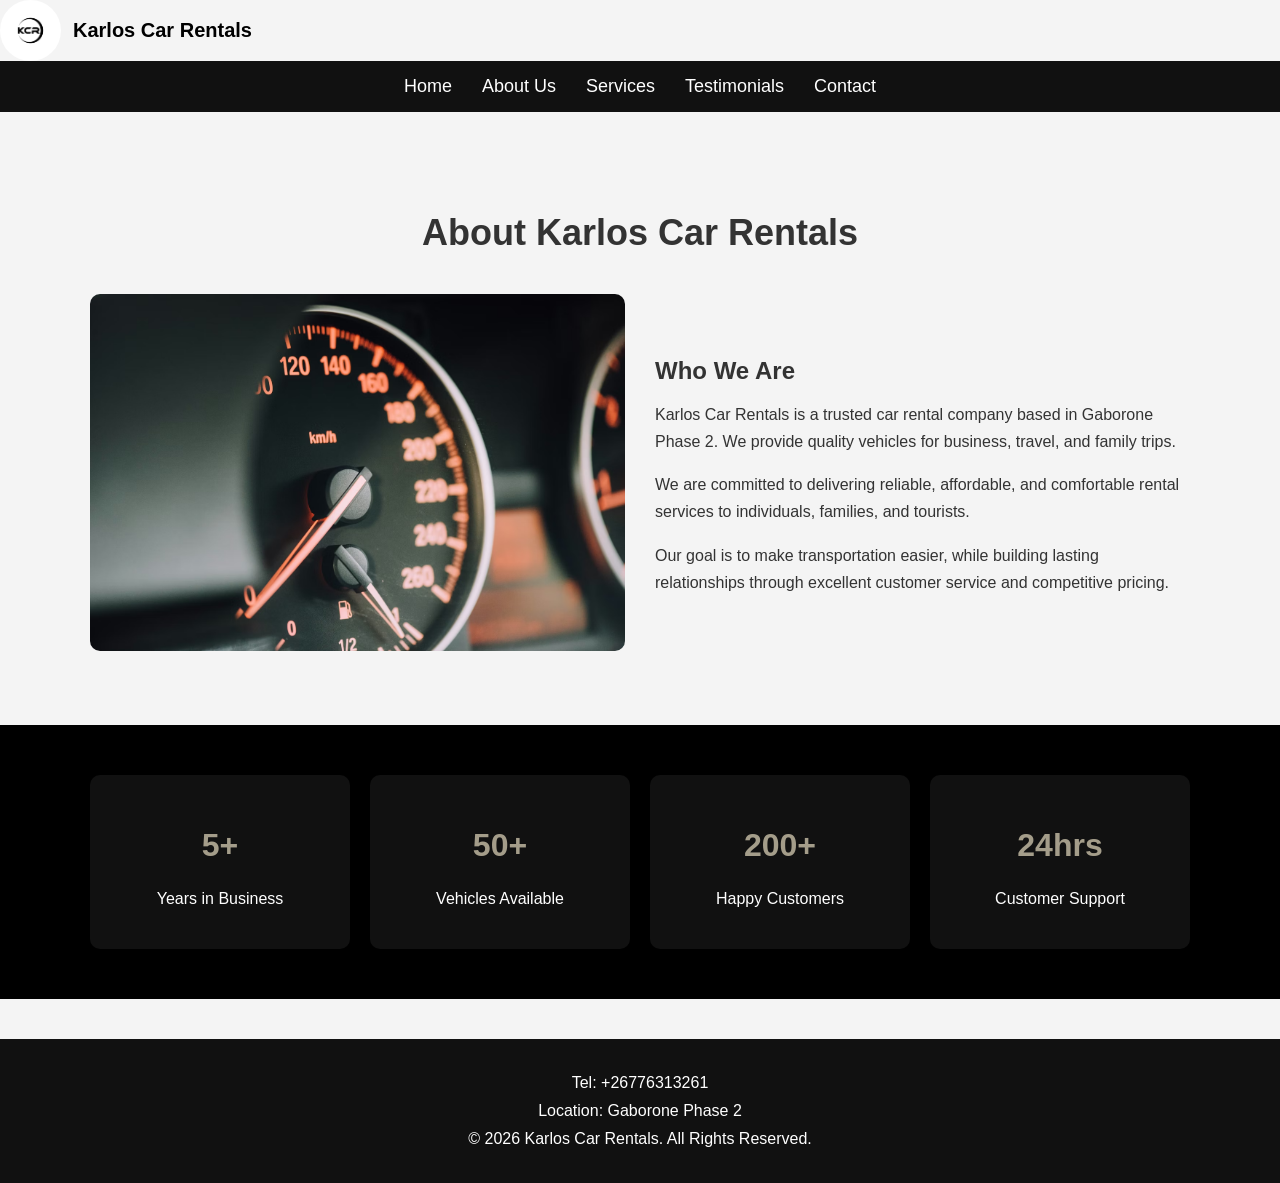
==== about.html @ 66a82c1a "First commit" ====
<!DOCTYPE html>
<html lang="en">
<head>
    <meta charset="UTF-8">
    <meta name="viewport" content="width=device-width, initial-scale=1.0">
    <title>About Us | Karlos Car Rentals</title>
    <link rel="stylesheet" href="style.css">
</head>
<body>

<header>
     <div style="display:flex; align-items:center;">
    <img src="images/logo.jpg" alt="KCR Logo" 
         style="width:55px; height:55px; object-fit:contain; border-radius:50%; margin-right:12px; background:white; padding:3px;">
    
       <span style="color:rgb(0, 0, 0); font-size:20px; font-weight:600;">
        Karlos Car Rentals
    </span>
</div>

    <nav>
        <ul>
            <li><a href="index.html">Home</a></li>
            <li><a href="about.html" class="active">About Us</a></li>
            <li><a href="services.html">Services</a></li>
            <li><a href="testimonials.html">Testimonials</a></li>
            <li><a href="contact.html">Contact</a></li>
        </ul>
    </nav>
</header>



<!-- ABOUT SECTION -->
<section style="max-width:1100px; margin:50px auto; padding:20px;">

    <h1 style="text-align:center; font-size:36px; margin-bottom:40px;">
        About Karlos Car Rentals
    </h1>

    <!-- TWO COLUMN LAYOUT -->
    <div style="display:flex; flex-wrap:wrap; gap:30px; align-items:center;">

        <!-- LEFT IMAGE -->
        <div style="flex:1; min-width:300px;">
            <img src="images/speed.avif" alt="Car Rental"
                 style="width:100%; border-radius:10px;">
        </div>

        <!-- RIGHT TEXT -->
        <div style="flex:1; min-width:300px;">

            <h2 style="margin-bottom:15px;">Who We Are</h2>

            <p style="line-height:1.7;">
                Karlos Car Rentals is a trusted car rental company based in Gaborone Phase 2.
                We provide quality vehicles for business, travel, and family trips.
            </p>

            <p style="line-height:1.7;">
                We are committed to delivering reliable, affordable, and comfortable rental services
                to individuals, families, and tourists.
            </p>

            <p style="line-height:1.7;">
                Our goal is to make transportation easier, while building lasting relationships
                through excellent customer service and competitive pricing.
            </p>

        </div>

    </div>

</section>

<!-- STATS / VALUE CARDS -->
<section style="background:#000; padding:50px 20px;">

    <div style="max-width:1100px; margin:auto; display:flex; flex-wrap:wrap; gap:20px; justify-content:center;">

        <div style="flex:1; min-width:200px; background:#111; color:white; padding:25px; border-radius:10px; text-align:center;">
            <h2 style="color:#a49d8a; font-size:32px;">5+</h2>
            <p>Years in Business</p>
        </div>

        <div style="flex:1; min-width:200px; background:#111; color:white; padding:25px; border-radius:10px; text-align:center;">
            <h2 style="color:#a49d8a; font-size:32px;">50+</h2>
            <p>Vehicles Available</p>
        </div>

        <div style="flex:1; min-width:200px; background:#111; color:white; padding:25px; border-radius:10px; text-align:center;">
            <h2 style="color:#a49d8a; font-size:32px;">200+</h2>
            <p>Happy Customers</p>
        </div>

        <div style="flex:1; min-width:200px; background:#111; color:white; padding:25px; border-radius:10px; text-align:center;">
            <h2 style="color:#a49d8a; font-size:32px;">24hrs</h2>
            <p>Customer Support</p>
        </div>

    </div>

</section>



<footer>
    <p>Tel: +26776313261</p>
    <p>Location: Gaborone Phase 2</p>
    <p>&copy; 2026 Karlos Car Rentals. All Rights Reserved.</p>
</footer>

</body>
</html>
---- style.css ----
body {

    margin: 0;

    font-family: Arial, sans-serif;

    background-color: #f4f4f4;

    color: #333;

}


nav {

    background-color: #111111fe;

    padding: 15px 0;

}

nav ul {

    list-style: none;

    display: flex;

    justify-content: center;

    gap: 30px;

    margin: 0;

    padding: 0;

}

nav a {

    color: white;

    text-decoration: none;

    font-size: 18px;

    transition: 0.3s;

}

nav a:hover {

    color: #b1c4c5;

}


.logo {

    color: rgba(1, 0, 0, 0.623)

    text-align: left;

    font-size: 28px;

    margin-bottom: 10px;

    font-weight: bold;

}


.hero {

    background: linear-gradient(rgba(0,0,0,0.6), rgba(0,0,0,0.6)),
    url("backgroud.jpg");

    background-size: cover;

    background-position: center;

    color: white;

    text-align: center;

    padding: 120px 20px;

}

.hero h1 {

    font-size: 55px;

    margin-bottom: 20px;

}

.hero p {

    font-size: 20px;

    max-width: 700px;

    margin: auto;

}


.btn {

    display: inline-block;

    margin-top: 30px;

    padding: 12px 30px;

    background-color: #ffc107;

    color: black;

    text-decoration: none;

    border-radius: 5px;

    font-weight: bold;

    transition: 0.3s;

}

.btn:hover {

    background-color: #e0a800;

}

/* Sections */
section {

    padding: 60px 20px;

}


.features {

    display: flex;

    justify-content: center;

    gap: 30px;

    flex-wrap: wrap;

    margin-top: 40px;

}

feature-box {

    background-color: white;

    padding: 30px;

    width: 300px;

    border-radius: 10px;

    box-shadow: 0px 2px 10px rgba(0,0,0,0.1);

    text-align: center;

}

feature-box h3 {

    margin-bottom: 15px;

}

/* Footer */
footer {

    background-color: #111;

    color: white;

    text-align: center;

    padding: 25px;

    margin-top: 40px;

}

footer p {

    margin: 10px 0;

}


@media (max-width: 768px) {

    nav ul {

        flex-direction: column;

        text-align: center;

        gap: 15px;

    }

    .hero h1 {

        font-size: 38px;

    }

    .features {

        flex-direction: column;

        align-items: center;

    }

    about-section {
    padding: 50px 20px;
    background-color: #f9f9f9;
}

.container {
    max-width: 900px;
    margin: 0 auto; 
    text-align: center;
}

about-section h1 {
    font-size: 32px;
    margin-bottom: 20px;
}

about-section p {
    font-size: 16px;
    line-height: 1.8;
    margin-bottom: 15px;
    color: #333;
    text-align: justify; 
}
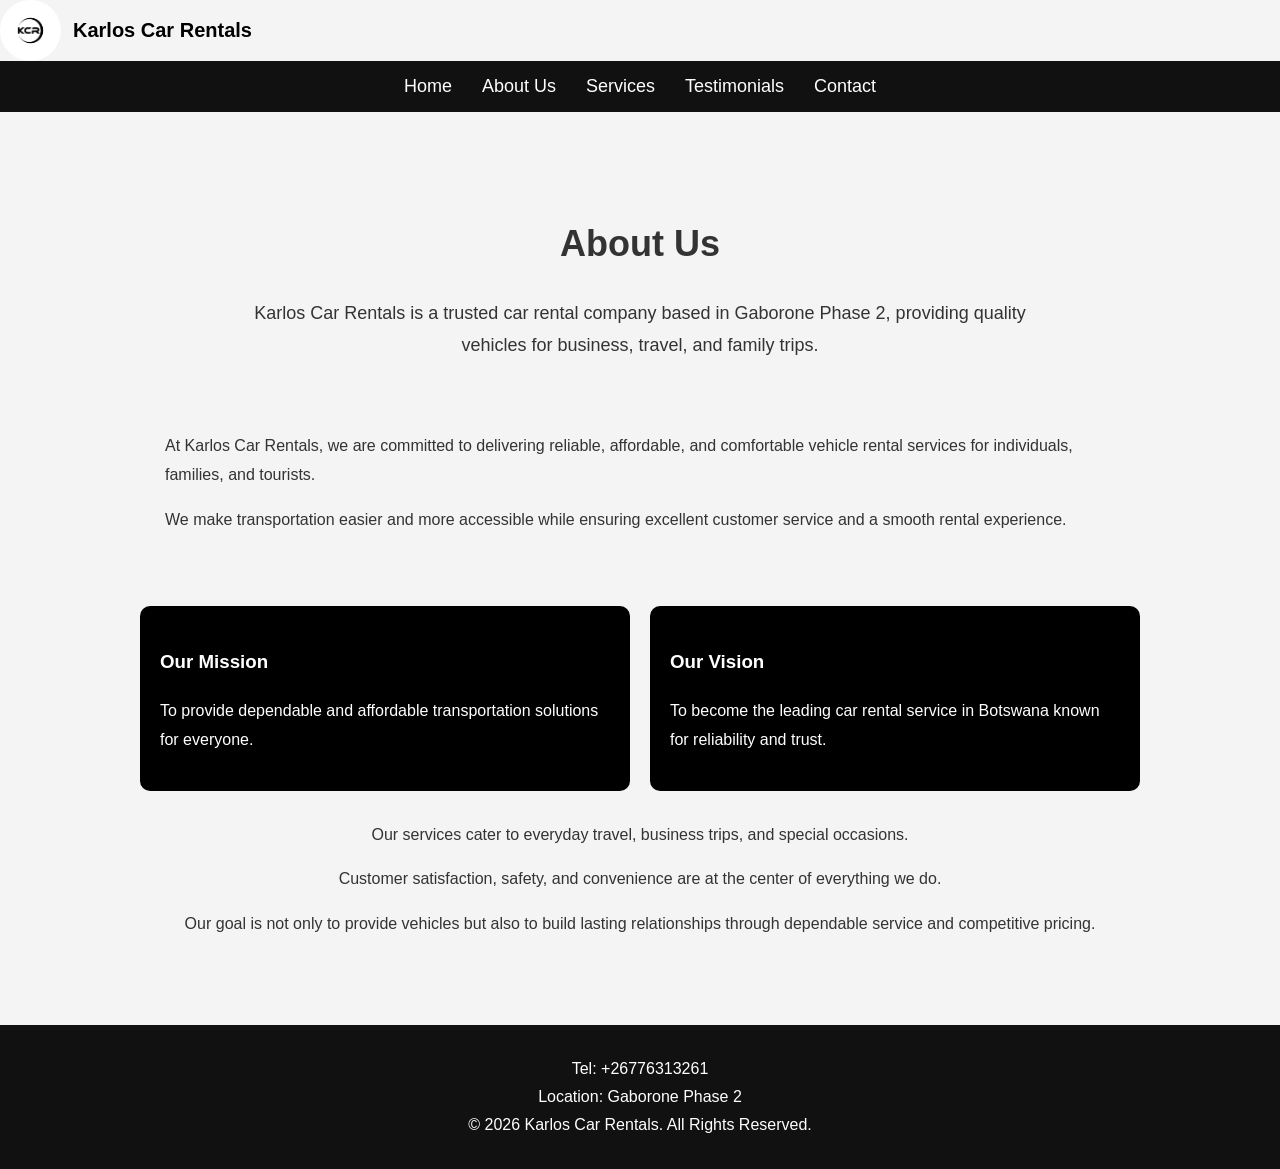
==== commit 4aba2932: "Update about.html" ====
--- a/about.html
+++ b/about.html
@@ -29,80 +29,55 @@
     </nav>
 </header>
 
+<section style="max-width:1000px; margin:50px auto; padding:20px; font-family:Arial, sans-serif; line-height:1.8; color:#333;">
 
-
-<!-- ABOUT SECTION -->
-<section style="max-width:1100px; margin:50px auto; padding:20px;">
-
-    <h1 style="text-align:center; font-size:36px; margin-bottom:40px;">
-        About Karlos Car Rentals
+    <h1 style="text-align:center; font-size:36px; margin-bottom:20px;">
+        About Us
     </h1>
 
-    <!-- TWO COLUMN LAYOUT -->
-    <div style="display:flex; flex-wrap:wrap; gap:30px; align-items:center;">
+    <p style="text-align:center; font-size:18px; max-width:800px; margin:0 auto 30px;">
+        Karlos Car Rentals is a trusted car rental company based in Gaborone Phase 2, providing quality vehicles for business, travel, and family trips.
+    </p>
 
-        <!-- LEFT IMAGE -->
-        <div style="flex:1; min-width:300px;">
-            <img src="images/speed.avif" alt="Car Rental"
-                 style="width:100%; border-radius:10px;">
+    <div style="background:#f4f4f4; padding:25px; border-radius:10px; margin-bottom:30px;">
+        <p>
+            At Karlos Car Rentals, we are committed to delivering reliable, affordable, and comfortable vehicle rental services for individuals, families, and tourists.
+        </p>
+
+        <p>
+            We make transportation easier and more accessible while ensuring excellent customer service and a smooth rental experience.
+        </p>
+    </div>
+
+    <div style="display:flex; gap:20px; flex-wrap:wrap; justify-content:center; margin-bottom:30px;">
+        
+        <div style="flex:1; min-width:250px; background:#000; color:#fff; padding:20px; border-radius:10px;">
+            <h3>Our Mission</h3>
+            <p>To provide dependable and affordable transportation solutions for everyone.</p>
         </div>
 
-        <!-- RIGHT TEXT -->
-        <div style="flex:1; min-width:300px;">
-
-            <h2 style="margin-bottom:15px;">Who We Are</h2>
-
-            <p style="line-height:1.7;">
-                Karlos Car Rentals is a trusted car rental company based in Gaborone Phase 2.
-                We provide quality vehicles for business, travel, and family trips.
-            </p>
-
-            <p style="line-height:1.7;">
-                We are committed to delivering reliable, affordable, and comfortable rental services
-                to individuals, families, and tourists.
-            </p>
-
-            <p style="line-height:1.7;">
-                Our goal is to make transportation easier, while building lasting relationships
-                through excellent customer service and competitive pricing.
-            </p>
-
+        <div style="flex:1; min-width:250px; background:#000; color:#fff; padding:20px; border-radius:10px;">
+            <h3>Our Vision</h3>
+            <p>To become the leading car rental service in Botswana known for reliability and trust.</p>
         </div>
 
     </div>
 
-</section>
+    <div style="text-align:center; font-size:16px;">
+        <p>
+            Our services cater to everyday travel, business trips, and special occasions.
+        </p>
 
-<!-- STATS / VALUE CARDS -->
-<section style="background:#000; padding:50px 20px;">
+        <p>
+            Customer satisfaction, safety, and convenience are at the center of everything we do.
+        </p>
 
-    <div style="max-width:1100px; margin:auto; display:flex; flex-wrap:wrap; gap:20px; justify-content:center;">
-
-        <div style="flex:1; min-width:200px; background:#111; color:white; padding:25px; border-radius:10px; text-align:center;">
-            <h2 style="color:#a49d8a; font-size:32px;">5+</h2>
-            <p>Years in Business</p>
-        </div>
-
-        <div style="flex:1; min-width:200px; background:#111; color:white; padding:25px; border-radius:10px; text-align:center;">
-            <h2 style="color:#a49d8a; font-size:32px;">50+</h2>
-            <p>Vehicles Available</p>
-        </div>
-
-        <div style="flex:1; min-width:200px; background:#111; color:white; padding:25px; border-radius:10px; text-align:center;">
-            <h2 style="color:#a49d8a; font-size:32px;">200+</h2>
-            <p>Happy Customers</p>
-        </div>
-
-        <div style="flex:1; min-width:200px; background:#111; color:white; padding:25px; border-radius:10px; text-align:center;">
-            <h2 style="color:#a49d8a; font-size:32px;">24hrs</h2>
-            <p>Customer Support</p>
-        </div>
-
+        <p>
+            Our goal is not only to provide vehicles but also to build lasting relationships through dependable service and competitive pricing.
+        </p>
     </div>
 
 </section>
-
-
 
 <footer>
     <p>Tel: +26776313261</p>
@@ -111,4 +86,4 @@
 </footer>
 
 </body>
-</html>+</html>
